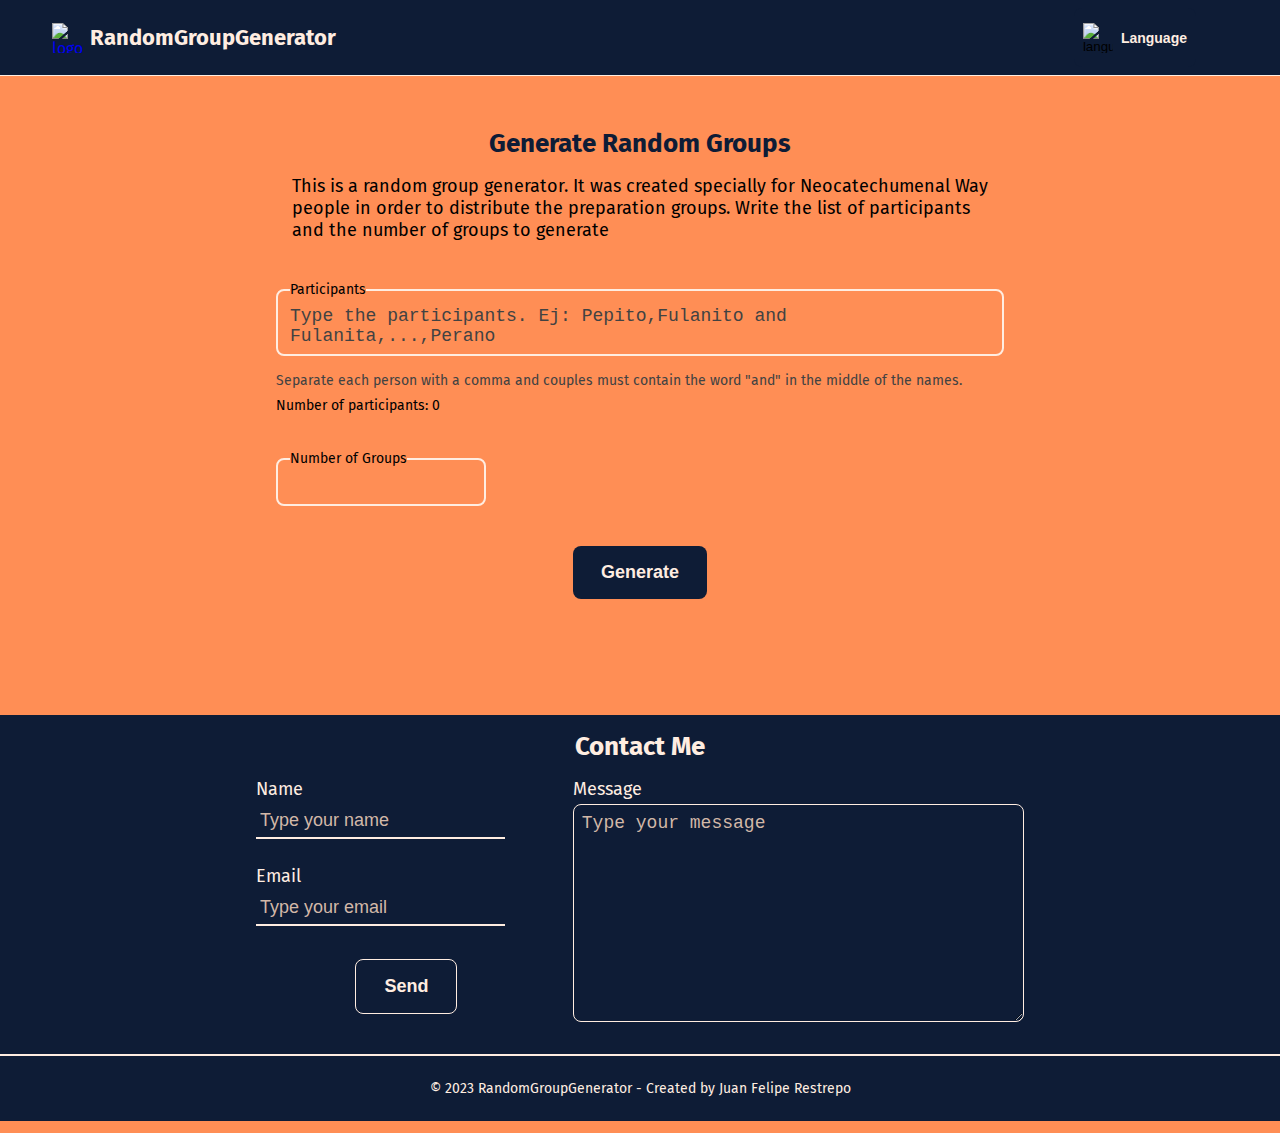
==== english/index.html @ 7c000615 "Dropdown Function" ====
<!doctype html>
<html lang="en">
<head>
    <meta charset="UTF-8">
    <meta name="viewport"
          content="width=device-width, user-scalable=no, initial-scale=1.0, maximum-scale=1.0, minimum-scale=1.0">
    <meta http-equiv="X-UA-Compatible" content="ie=edge">
    <!-- Fonts -->
    <link rel="preconnect" href="https://fonts.googleapis.com">
    <link rel="preconnect" href="https://fonts.gstatic.com" crossorigin>
    <link href="https://fonts.googleapis.com/css2?family=Adamina&family=Agdasima&family=Fira+Sans&family=Roboto+Mono&display=swap" rel="stylesheet">
    <!--  Title  -->
    <title>Random Group Generator - Preparation Groups</title>
    <!-- Styles Link -->
    <link rel="stylesheet" href="../style.css">
</head>
<body>
    <nav class="navbar">
        <a class="logo-container" href="#">
            <img src="https://imgur.com/SHa8srb.png" alt="logo" class="logo">
            <p class="logo-p">RandomGroupGenerator</p>
        </a>

        <div class="language dropdown">
            <button class="dropdown-link">
                <img src="https://imgur.com/awxWiOt.png" alt="language">
                <span>Language</span>
            </button>
            <div class="dropdown-content hidden">
                <label for="change-language" class="text">Change Language</label>
                <select id="change-language" name="change-language" class="dropdown-item">
                    <option class="language-item" value="English" selected>English</option>
                    <option class="language-item" value="Spanish">Spanish</option>
                </select>
            </div>
        </div>
    </nav>

    <section class="main">
        <div class="container">
            <div class="text-container">
                <h1>Generate Random Groups</h1>
                <p class="desktop-p">This is a random group generator. It was created specially for Neocatechumenal Way people in order to distribute the preparation groups. Write the list of participants and the number of groups to generate</p>
                <p class="mobile-p">Create random groups</p>
            </div>

            <div class="content-container">
                <fieldset class="participants">
                    <legend>
                        <label for="add-participants">Participants</label>
                    </legend>
                    <textarea name="add-participants" id="add-participants" cols="45" rows="2" placeholder="Type the participants. Ej: Pepito,Fulanito and Fulanita,...,Perano"></textarea>
                </fieldset>
                <p class="specifications">Separate each person with a comma and couples must contain the word "and" in the middle of the names.</p>

                <p id="participants-number" class="specifications">Number of participants: 0</p>

                <fieldset class="groups-number">
                    <legend>
                        <label for="groups-number-input">Number of Groups</label>
                        <label for="groups-number-input"># Groups</label>
                    </legend>
                    <input type="number" id="groups-number-input">
                </fieldset>
            </div>
        </div>

        <div class="btn-container">
            <button class="btn btn-generate">Generate</button>
        </div>

        <div class="groups-container">
            <!--<div class="group">
                <h1>Group 1:</h1>
                <ul class="members">
                    <li class="member">Andrés Carrero y Tatiana Cuartas</li>
                    <li class="member">Fulanito</li>
                    <li class="member">Fulanita</li>
                </ul>
            </div>-->
        </div>
    </section>

    <footer class="footer">
        <h1 class="footer-title">Contact Me</h1>
        <form action="https://formsubmit.co/jfeliperestrepob@gmail.com" method="POST">
            <div class="form-item">
                <label for="name">Name</label>
                <input type="text" name="name" id="name" placeholder="Type your name" required>
            </div>
            <div class="form-item">
                <label for="email">Email</label>
                <input type="email" name="email" id="email" placeholder="Type your email" required>
            </div>
            <div class="form-item">
                <label for="message">Message</label>
                <textarea name="message" id="message" cols="30" rows="10" placeholder="Type your message" required></textarea>
            </div>

            <input type="hidden" name="_next" value="https://juanfeliperestrepobuitrago.github.io/RandomGroupsGenerator/">
            <input type="hidden" name="_captcha" value="false">

            <button type="submit" class="btn btn-submit">Send</button>
        </form>

        <hr>

        <div class="copyright">
            <p>© 2023 RandomGroupGenerator - <a href="https://github.com/JuanFelipeRestrepoBuitrago">Created by Juan Felipe Restrepo</a></p>
        </div>
    </footer>

    <!-- Scripts Link -->
    <script src="../script.js" type="module"></script>
</body>
</html>
---- style.css ----
:root {
    --white: #FFFFFF;
    --black: #000000;
    --black-hover: #424242;
    --light: #FFEDE1;
    --light-hover: #d2b8a8;
    --primary-color: #ff8e55;
    --primary-color-hover: #985534;
    --secondary-color: #0E1C36;
    --secondary-color-hover: #243150;
    --xs: 12px;
    --sm: 14px;
    --md: 18px;
    --lg: 22px;
    --xl: 26px;
}

* {
    margin: 0;
    padding: 0;
}

html {
    scroll-behavior: smooth;
}

body {
    font-family: 'Fira Sans', sans-serif;
    margin: 0;
    background-color: var(--primary-color);
}

a {
    text-decoration: none;
    cursor: pointer;
}

.hidden {
    opacity: 0;
    pointer-events: none;
    cursor: default;
}

.navbar {
    background-color: var(--secondary-color);
    border-bottom: 1px solid var(--light);
    display: flex;
    justify-content: space-between;
    padding: 8px 52px;
    height: 76px;
    box-sizing: border-box;
    position: fixed;
    top: 0;
    width: 100%;
}

.logo-container {
    display: flex;
    align-items: center;
    gap: 8px;
}

.logo-p {
    margin: 0;
    color: var(--light);
    font-weight: bold;
    font-size: var(--lg);
}

.logo-container:hover .logo-p {
    color: var(--light-hover);
}

.logo {
    width: 30px;
    height: 30px;
}

.logo-container:hover .logo {
    filter: brightness(0.8);
}

.language {
    display: inline-block;
    margin-right: 32px;
}

.dropdown {
    position: relative;
}

.language > .dropdown-link {
    display: flex;
    align-items: center;
    gap: 8px;
    text-decoration: none;
    height: 100%;
    box-sizing: border-box;
    padding: 8px;
    cursor: pointer;
    border: 1px solid transparent;
    border-radius: 8px;
    background-color: var(--secondary-color);
}

.language:hover > .dropdown-link {
    border-color: var(--light-hover);
}

.language > .dropdown-link img {
    width: 30px;
    height: 30px;
}

.language:hover > .dropdown-link img {
    filter: brightness(0.8);
}

.language > .dropdown-link span {
    margin: 0;
    color: var(--light);
    font-size: var(--sm);
    font-weight: bold;
    justify-content: center;
}

.language:hover > .dropdown-link span {
    color: var(--light-hover);
}

/* TODO create javascript to make dropdown content appear */
.dropdown-content {
    display: flex;
    flex-direction: column;
    gap: 32px;
    background-color: var(--secondary-color);
    border: 1px solid var(--light);
    border-radius: 8px;
    position: absolute;
    padding: 16px;
    z-index: 1;
    height: 120px;
    width: 100px;
    top: 46px;
    right: -7px;
}

.dropdown-content .text {
    color: var(--light);
    font-weight: bold;
    margin-top: 8px;
    font-size: var(--sm);
}

#change-language {
    background-color: var(--secondary-color);
    border: 2px solid var(--light);
    padding: 10px 16px 10px 4px;
    border-radius: 4px;
    color: var(--light);
    font-size: var(--xs);
    font-weight: bold;
    cursor: pointer;
}

#change-language:focus {
    border-color: var(--light-hover);
}

.main {
    margin: 76px 0;
    width: 100%;
    height: auto;
    display: flex;
    justify-content: center;
    align-items: center;
    flex-direction: column;

}

.container {
    width: 728px;
    margin: 32px 16px;
    display: flex;
    flex-direction: column;
    height: auto;
}

.text-container {
    display: flex;
    flex-direction: column;
    align-items: center;
    gap: 16px;
    margin: 20px 0;
    padding: 0 16px;
    width: 100%;
    box-sizing: border-box;
}

.text-container > h1 {
    color: var(--secondary-color);
    font-size: var(--xl);
    font-weight: bold;
    text-align: center;
}

.text-container > p {
    color: var(--black);
    font-size: var(--md);
}

.text-container > .mobile-p {
    display: none;
}

.content-container {
    display: flex;
    flex-direction: column;
    align-items: start;
    margin: 20px 0 0 0;
    width: 100%;
}

.participants {
    display: flex;
    flex-direction: column;
    align-items: center;
    padding: 0 12px 8px 12px;
    border-radius: 8px;
    border: 2px solid var(--light);
    background-color: var(--primary-color);
    width: 100%;
    box-sizing: border-box;
}

.participants legend {
    color: var(--black);
    margin-bottom: 8px;
    font-size: var(--sm);
}

/* TODO make javascript in order to get a self-sizing textarea */
#add-participants {
    color: var(--black);
    font-size: var(--md);
    background-color: var(--primary-color);
    border: none;
    outline: none;
    cursor: text;
    resize: none;
    overflow-y: hidden;
    width: 100%;
}

#add-participants::placeholder {
    color: var(--black-hover);
}

.participants:focus-within {
    border-color: var(--light-hover);
}

.specifications {
    margin-top: 16px;
    width: 100%;
    text-align: start;
    font-size: var(--sm);
    color: var(--black-hover);
}

#participants-number {
    color: var(--black);
    margin-top: 8px;
}

.groups-number {
    display: flex;
    flex-direction: column;
    align-items: center;
    margin-top: 36px;
    width: 25%;
    text-align: start;
    padding: 0 12px 8px 12px;
    border: 2px solid var(--light);
    border-radius: 8px;
    background-color: var(--primary-color);
}

.groups-number:hover {
    border-color: var(--light-hover);
}

.groups-number legend {
    color: var(--black);
    font-size: var(--sm);
    margin-bottom: 8px;
}

.groups-number legend label:nth-child(2) {
    display: none;
}

#groups-number-input {
    color: var(--black);
    font-size: var(--md);
    background-color: var(--primary-color);
    border: none;
    outline: none;
    width: 100%;
}

.btn-container {
    display: flex;
    justify-content: center;
    margin-top: 8px;
    width: 728px;
    box-sizing: border-box;
    margin-bottom: 40px;
}

.btn {
    background-color: var(--secondary-color);
    color: var(--light);
    font-size: var(--md);
    font-weight: bold;
    padding: 16px 28px;
    border: none;
    border-radius: 8px;
    cursor: pointer;
}

.btn:hover {
    background-color: var(--secondary-color-hover);
}

.groups-container {
    display: grid;
    grid-template-columns: repeat(auto-fill, 240px);
    grid-gap: 16px;
    place-content: center;
    height: auto;
    width: 728px;
    box-sizing: border-box;
}

.group {
    height: auto;
    width: 240px;
    padding: 16px;
    border-radius: 8px;
    border: 2px solid var(--light);
    background-color: var(--primary-color);
    display: flex;
    flex-direction: column;
    align-items: start;
    box-sizing: border-box;
}

.group > h1 {
    color: var(--black);
    font-size: var(--lg);
    font-weight: bold;
    margin-bottom: 16px;
}

.members {
    display: flex;
    flex-direction: column;
    align-items: start;
    gap: 4px;
    width: 100%;
    list-style-position: inside;
    list-style-type: square;
    padding: 0 0 0 8px;
}

.member {
    color: var(--black);
    font-size: var(--md);
}

.footer {
    display: flex;
    flex-direction: column;
    align-items: center;
    margin-top: 40px;
    width: 100%;
    background-color: var(--secondary-color);
}

.footer-title {
    color: var(--light);
    font-size: var(--xl);
    font-weight: bold;
    margin-top: 16px;
}

.footer form {
    display: grid;
    grid-template-columns: 1fr 1.5fr;
    grid-template-rows: 1fr 1fr 1fr;
    grid-gap: 16px;
    margin-top: 16px;
    width: 768px;
    place-content: center;
}

.form-item {
    display: flex;
    flex-direction: column;
    align-items: start;
    gap: 4px;
    width: 100%;
}

.form-item label {
    color: var(--light);
    font-size: var(--md);
}

.form-item input {
    color: var(--light);
    font-size: var(--md);
    background-color: var(--secondary-color);
    border: none;
    outline: none;
    border-bottom: 2px solid var(--light);
    width: 80%;
    padding: 6px 4px;
}

.form-item input::placeholder {
    color: var(--light-hover);
}

.form-item input:focus {
    border-color: var(--light-hover);
    background-color: var(--secondary-color-hover);
}

.btn-submit {
    background-color: var(--secondary-color);
    color: var(--light);
    font-size: var(--md);
    font-weight: bold;
    padding: 16px 28px;
    border: 1px solid var(--light);
    border-radius: 8px;
    cursor: pointer;
    margin: auto auto;
}

.footer form .form-item:nth-child(3) {
    grid-column: 2 / 3;
    grid-row: 1 / 4;
}

#message {
    background-color: var(--secondary-color);
    color: var(--light);
    font-size: var(--md);
    padding: 8px;
    box-sizing: border-box;
    border-radius: 8px;
    width: 100%;
    border: 1px solid var(--light);
}

#message::placeholder {
    color: var(--light-hover);
}

#message:focus {
    border-color: var(--light-hover);
    background-color: var(--secondary-color-hover);
}

.footer hr {
    margin-top: 32px;
    width: 100%;
    border: 1px solid var(--light);
    box-sizing: border-box;
}

.copyright {
    width: 100%;
    display: block;
    text-align: center;
    padding: 24px;
    box-sizing: border-box;
}

.copyright p {
    color: var(--light);
    font-size: var(--sm);
}

.copyright p a {
    color: var(--light);
    font-size: var(--sm);
    text-decoration: none;
}

.copyright p a:hover {
    text-decoration: underline;
    color: var(--light-hover);
}

@media (max-width: 768px) {
    .logo-p {
        font-size: var(--md);
    }

    .container {
        margin: 32px 0;
        width: 100%;
        padding: 0 16px;
        box-sizing: border-box;
    }

    .text-container > h1 {
        font-size: var(--lg);
    }

    .text-container > .desktop-p {
        display: none;
    }

    .text-container > .mobile-p {
        display: block;
        text-align: center;
    }

    #add-participants {
        font-size: var(--sm);
    }

    .btn-container {
        width: 100%;
        padding: 0 16px;
    }

    .groups-container {
        width: 100%;
        padding: 0 16px;
    }

    .group > h1 {
        font-size: var(--md);
    }

    .members {
        font-size: var(--sm);
    }

    .footer {
        width: 100%;
        padding: 0 16px;
        box-sizing: border-box;
    }

    .footer form {
        width: 100%;
    }
}

@media (max-width: 576px) {
    .navbar {
        padding: 8px 16px;
    }

    #change-language {
        padding: 5px 8px 5px 2px;
    }

    .groups-number legend label:nth-child(1) {
        display: none;
    }

    .groups-number legend label:nth-child(2) {
        display: block;
    }

    .btn {
        padding: 12px 24px;
        font-size: var(--sm);
    }

    .footer form {
        grid-template-rows: 1fr 1fr auto 1fr;
        grid-template-columns: 1fr;
    }

    .footer form .form-item:nth-child(3) {
        grid-column: 1 / 2;
        grid-row: 3 / 4;
    }

    .form-item label {
        font-size: var(--sm);
    }

    .form-item input {
        font-size: var(--sm);
    }

    #message {
        font-size: var(--sm);
    }

    .btn-submit {
        padding: 12px 28px;
        font-size: var(--sm);
    }
}

@media (max-width: 425px) {
    .dropdown-content {
        right: -10px;
        height: 100px;
        width: 80px;
    }
    .language {
        margin: 0;
        display: flex;
        align-items: center;
    }

    .language > .dropdown-link {
        padding: 0 6px;
        height: 44px;
    }

    .language > .dropdown-link span {
        display: none;
    }

    .btn-submit {
        padding: 12px 20px;
    }
}
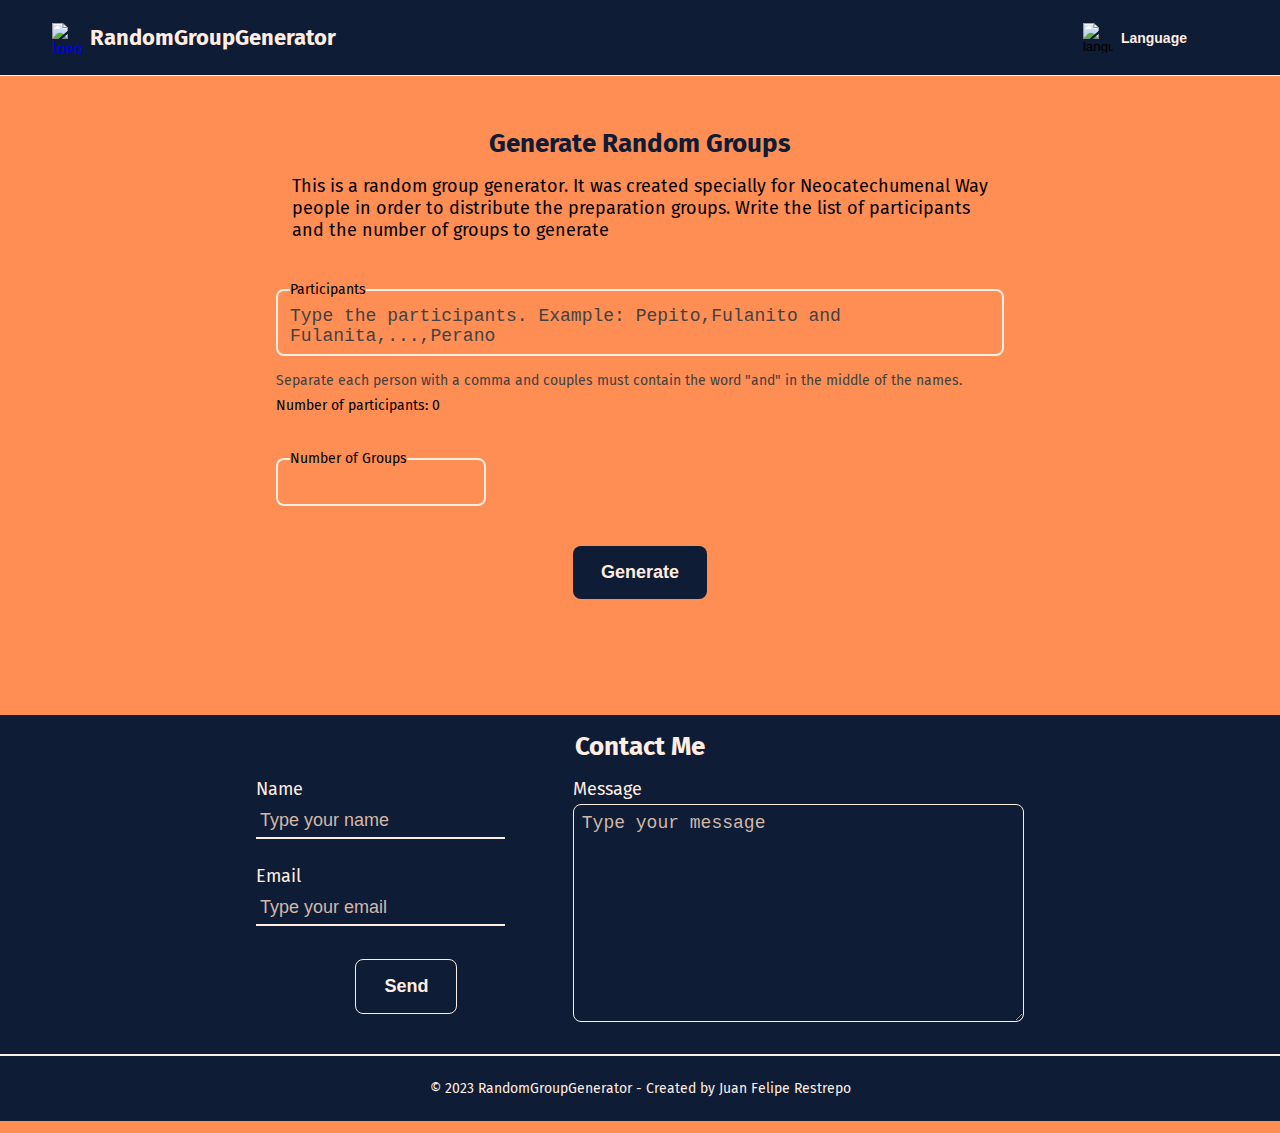
==== commit b496a616: "Number of Participants" ====
--- a/english/index.html
+++ b/english/index.html
@@ -29,8 +29,8 @@
             <div class="dropdown-content hidden">
                 <label for="change-language" class="text">Change Language</label>
                 <select id="change-language" name="change-language" class="dropdown-item">
-                    <option class="language-item" value="English" selected>English</option>
-                    <option class="language-item" value="Spanish">Spanish</option>
+                    <option class="language-item" value="en" selected>English</option>
+                    <option class="language-item" value="es">Español</option>
                 </select>
             </div>
         </div>
@@ -49,11 +49,11 @@
                     <legend>
                         <label for="add-participants">Participants</label>
                     </legend>
-                    <textarea name="add-participants" id="add-participants" cols="45" rows="2" placeholder="Type the participants. Ej: Pepito,Fulanito and Fulanita,...,Perano"></textarea>
+                    <textarea name="add-participants" id="add-participants" cols="45" rows="2" placeholder="Type the participants. Example: Pepito,Fulanito and Fulanita,...,Perano"></textarea>
                 </fieldset>
                 <p class="specifications">Separate each person with a comma and couples must contain the word "and" in the middle of the names.</p>
 
-                <p id="participants-number" class="specifications">Number of participants: 0</p>
+                <p id="participants-number" class="specifications">Number of participants: <span>0</span></p>
 
                 <fieldset class="groups-number">
                     <legend>
@@ -112,5 +112,6 @@
 
     <!-- Scripts Link -->
     <script src="../script.js" type="module"></script>
+    <script src="../generator.js" type="module"></script>
 </body>
 </html>--- a/style.css
+++ b/style.css
@@ -128,7 +128,6 @@
     color: var(--light-hover);
 }
 
-/* TODO create javascript to make dropdown content appear */
 .dropdown-content {
     display: flex;
     flex-direction: column;
@@ -239,7 +238,6 @@
     font-size: var(--sm);
 }
 
-/* TODO make javascript in order to get a self-sizing textarea */
 #add-participants {
     color: var(--black);
     font-size: var(--md);
@@ -639,7 +637,3 @@
         padding: 12px 20px;
     }
 }
-
-
-
-
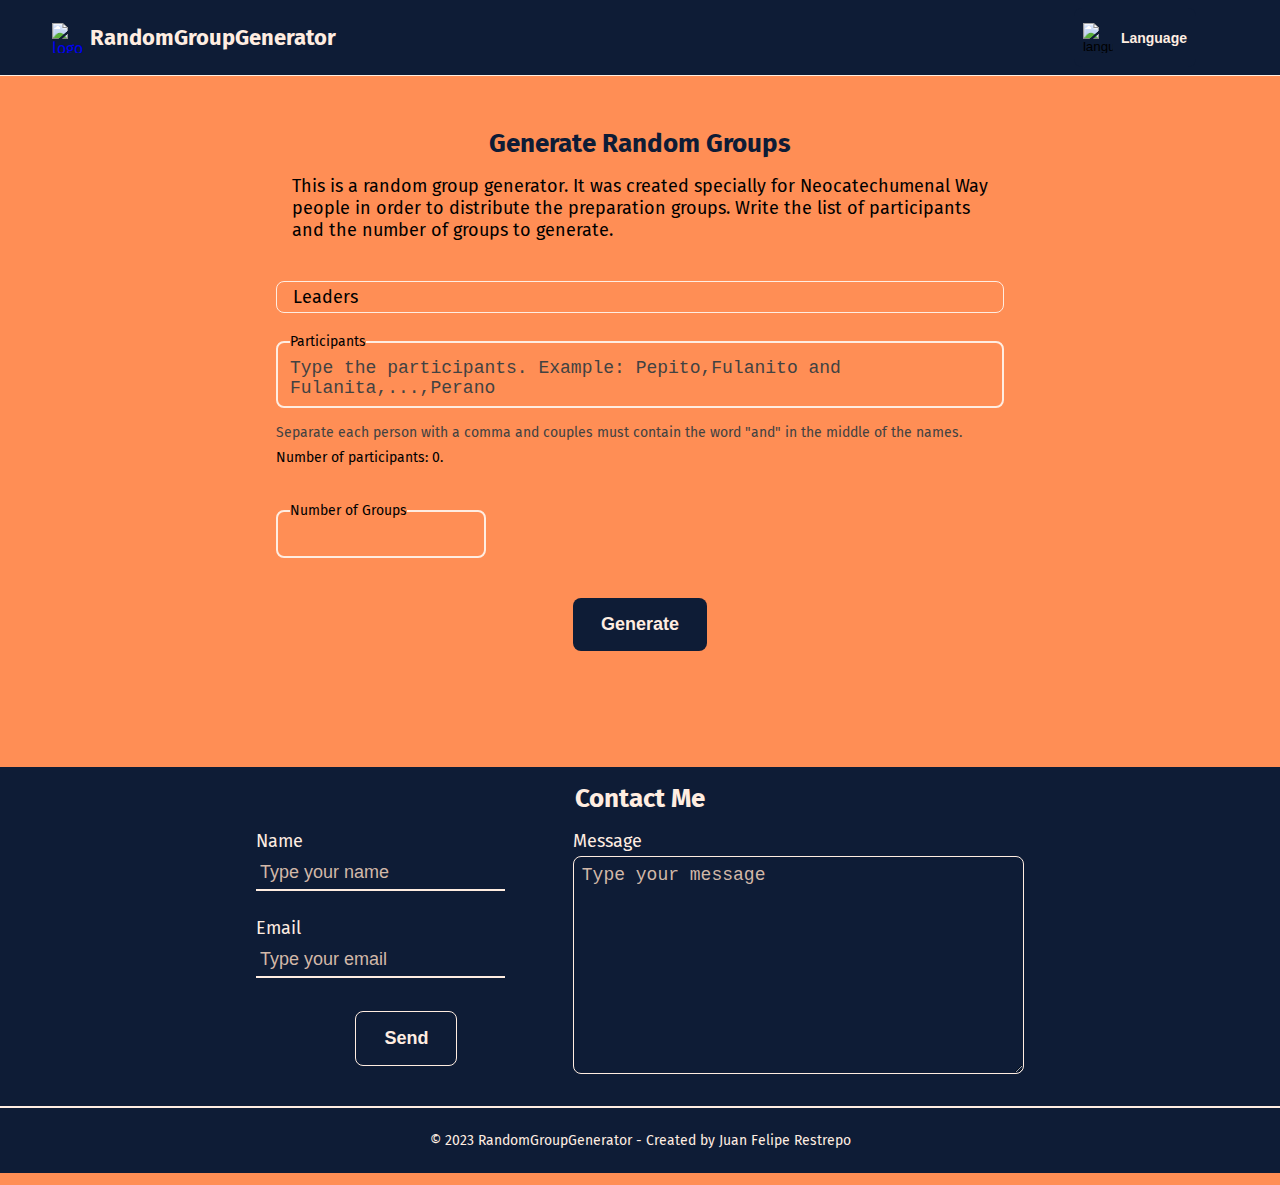
==== commit 2fb2aa34: "Leaders English Version" ====
--- a/english/index.html
+++ b/english/index.html
@@ -13,6 +13,8 @@
     <title>Random Group Generator - Preparation Groups</title>
     <!-- Styles Link -->
     <link rel="stylesheet" href="../style.css">
+    <!-- Icons -->
+    <script src="https://kit.fontawesome.com/e4712713f1.js" crossorigin="anonymous"></script>
 </head>
 <body>
     <nav class="navbar">
@@ -40,11 +42,29 @@
         <div class="container">
             <div class="text-container">
                 <h1>Generate Random Groups</h1>
-                <p class="desktop-p">This is a random group generator. It was created specially for Neocatechumenal Way people in order to distribute the preparation groups. Write the list of participants and the number of groups to generate</p>
+                <p class="desktop-p">This is a random group generator. It was created specially for Neocatechumenal Way people in order to distribute the preparation groups. Write the list of participants and the number of groups to generate.</p>
                 <p class="mobile-p">Create random groups</p>
             </div>
 
             <div class="content-container">
+                <div id="no-leaders">
+                    <p>Leaders</p>
+                    <button id="add-leaders"><i class="fa-solid fa-plus"></i></button>
+                </div>
+                <div class="leaders-container inactive">
+                    <fieldset class="leaders">
+                        <legend>
+                            <label for="leaders">Leaders</label>
+                        </legend>
+                        <textarea name="add-leaders" id="leaders" cols="45" rows="2" placeholder="Type leaders. Example: Pepito, Fulanito, Fulanita,..., Perano"></textarea>
+                        <button id="remove-leaders"><i class="fa-solid fa-minus"></i></button>
+                    </fieldset>
+
+                    <p class="specifications">Separate each leader with a comma. There should not be any couple in here.</p>
+                    <p id="leaders-number" class="specifications">Number of Leaders: <span>0</span>.</p>
+
+                </div>
+
                 <fieldset class="participants">
                     <legend>
                         <label for="add-participants">Participants</label>
@@ -53,7 +73,7 @@
                 </fieldset>
                 <p class="specifications">Separate each person with a comma and couples must contain the word "and" in the middle of the names.</p>
 
-                <p id="participants-number" class="specifications">Number of participants: <span>0</span></p>
+                <p id="participants-number" class="specifications">Number of participants: <span>0</span>.</p>
 
                 <fieldset class="groups-number">
                     <legend>
--- a/style.css
+++ b/style.css
@@ -41,6 +41,10 @@
     cursor: default;
 }
 
+.inactive {
+    display: none !important;
+}
+
 .navbar {
     background-color: var(--secondary-color);
     border-bottom: 1px solid var(--light);
@@ -218,6 +222,108 @@
     align-items: start;
     margin: 20px 0 0 0;
     width: 100%;
+}
+
+#no-leaders {
+    display: flex;
+    flex-direction: row;
+    align-items: center;
+    justify-content: space-between;
+    margin: 0 0 20px 0;
+    padding: 4px 16px;
+    width: 100%;
+    box-sizing: border-box;
+    border: 1px solid var(--light);
+    border-radius: 8px;
+}
+
+#no-leaders p {
+    color: var(--black);
+    font-size: var(--md);
+}
+
+#no-leaders button {
+    color: var(--black);
+    font-size: var(--lg);
+    background-color: var(--primary-color);
+    border: none;
+    cursor: pointer;
+}
+
+#no-leaders button:hover i {
+    color: var(--black-hover);
+}
+
+#no-leaders button i {
+    color: var(--black);
+    font-size: var(--lg);
+}
+
+.leaders-container {
+    display: flex;
+    flex-direction: column;
+    align-items: center;
+    margin: 0 0 20px 0;
+    width: 100%;
+    box-sizing: border-box;
+    border: none;
+}
+
+.leaders {
+    border: 2px solid var(--light);
+    border-radius: 8px;
+    padding: 0 12px 6px 12px;
+    width: 100%;
+    box-sizing: border-box;
+    display: flex;
+    flex-direction: row;
+    align-items: center;
+    justify-content: space-between;
+}
+
+.leaders:focus-within {
+    border-color: var(--light-hover);
+}
+
+.leaders legend {
+    color: var(--black);
+    margin-bottom: 4px;
+    font-size: var(--sm);
+}
+
+#leaders {
+    color: var(--black);
+    font-size: var(--md);
+    background-color: var(--primary-color);
+    border: none;
+    outline: none;
+    cursor: text;
+    resize: none;
+    overflow-y: hidden;
+    width: 100%;
+    margin-right: 20px;
+    box-sizing: border-box;
+}
+
+#leaders::placeholder {
+    color: var(--black-hover);
+}
+
+.leaders button {
+    color: var(--black);
+    font-size: var(--md);
+    background-color: var(--primary-color);
+    border: none;
+    cursor: pointer;
+}
+
+.leaders button i {
+    color: var(--black);
+    font-size: var(--lg);
+}
+
+.leaders button:hover i {
+    color: var(--black-hover);
 }
 
 .participants {
@@ -529,6 +635,10 @@
         text-align: center;
     }
 
+    #leaders {
+        font-size: var(--sm);
+    }
+
     #add-participants {
         font-size: var(--sm);
     }
@@ -569,6 +679,18 @@
 
     #change-language {
         padding: 5px 8px 5px 2px;
+    }
+
+    #no-leaders p{
+        font-size: var(--sm);
+    }
+
+    #no-leaders button i{
+        font-size: var(--md);
+    }
+
+    .leaders button i{
+        font-size: var(--md);
     }
 
     .groups-number legend label:nth-child(1) {
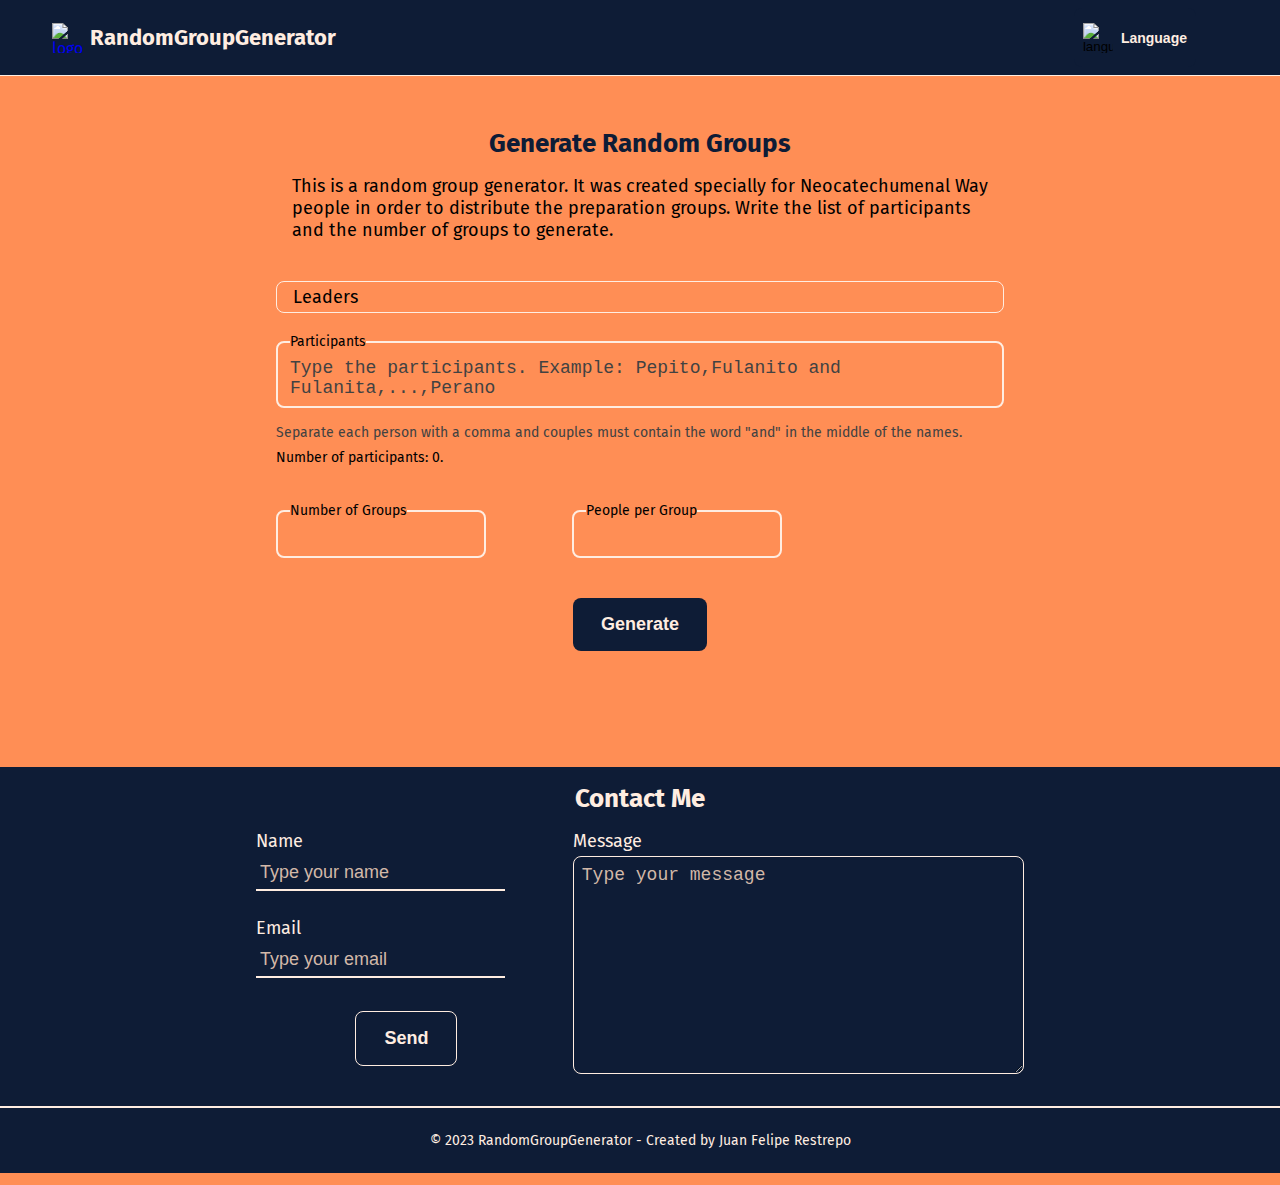
==== commit a173fc36: "Adding Input for People per Group" ====
--- a/english/index.html
+++ b/english/index.html
@@ -11,6 +11,8 @@
     <link href="https://fonts.googleapis.com/css2?family=Adamina&family=Agdasima&family=Fira+Sans&family=Roboto+Mono&display=swap" rel="stylesheet">
     <!--  Title  -->
     <title>Random Group Generator - Preparation Groups</title>
+    <!-- Page Icon -->
+    <link rel="icon" type="image/x-icon" href="https://imgur.com/SHa8srb.png">
     <!-- Styles Link -->
     <link rel="stylesheet" href="../style.css">
     <!-- Icons -->
@@ -43,7 +45,7 @@
             <div class="text-container">
                 <h1>Generate Random Groups</h1>
                 <p class="desktop-p">This is a random group generator. It was created specially for Neocatechumenal Way people in order to distribute the preparation groups. Write the list of participants and the number of groups to generate.</p>
-                <p class="mobile-p">Create random groups</p>
+                <p class="mobile-p">Create random groups.</p>
             </div>
 
             <div class="content-container">
@@ -75,13 +77,22 @@
 
                 <p id="participants-number" class="specifications">Number of participants: <span>0</span>.</p>
 
-                <fieldset class="groups-number">
-                    <legend>
-                        <label for="groups-number-input">Number of Groups</label>
-                        <label for="groups-number-input"># Groups</label>
-                    </legend>
-                    <input type="number" id="groups-number-input">
-                </fieldset>
+                <div class="numbers-container">
+                    <fieldset class="groups-number">
+                        <legend>
+                            <label for="groups-number-input">Number of Groups</label>
+                            <label for="groups-number-input"># Groups</label>
+                        </legend>
+                        <input type="number" id="groups-number-input">
+                    </fieldset>
+                    <fieldset class="groups-number">
+                        <legend>
+                            <label for="peoplePerGroup">People per Group</label>
+                            <label for="peoplePerGroup">People/Group</label>
+                        </legend>
+                        <input type="number" id="peoplePerGroup">
+                    </fieldset>
+                </div>
             </div>
         </div>
 
--- a/style.css
+++ b/style.css
@@ -377,6 +377,13 @@
     margin-top: 8px;
 }
 
+.numbers-container {
+    display: flex;
+    width: 100%;
+    justify-content: left;
+    gap: 86px;
+}
+
 .groups-number {
     display: flex;
     flex-direction: column;
@@ -405,6 +412,15 @@
 }
 
 #groups-number-input {
+    color: var(--black);
+    font-size: var(--md);
+    background-color: var(--primary-color);
+    border: none;
+    outline: none;
+    width: 100%;
+}
+
+#peoplePerGroup {
     color: var(--black);
     font-size: var(--md);
     background-color: var(--primary-color);
@@ -693,6 +709,11 @@
         font-size: var(--md);
     }
 
+    .numbers-container {
+        gap: 0;
+        justify-content: space-between;
+    }
+
     .groups-number legend label:nth-child(1) {
         display: none;
     }
